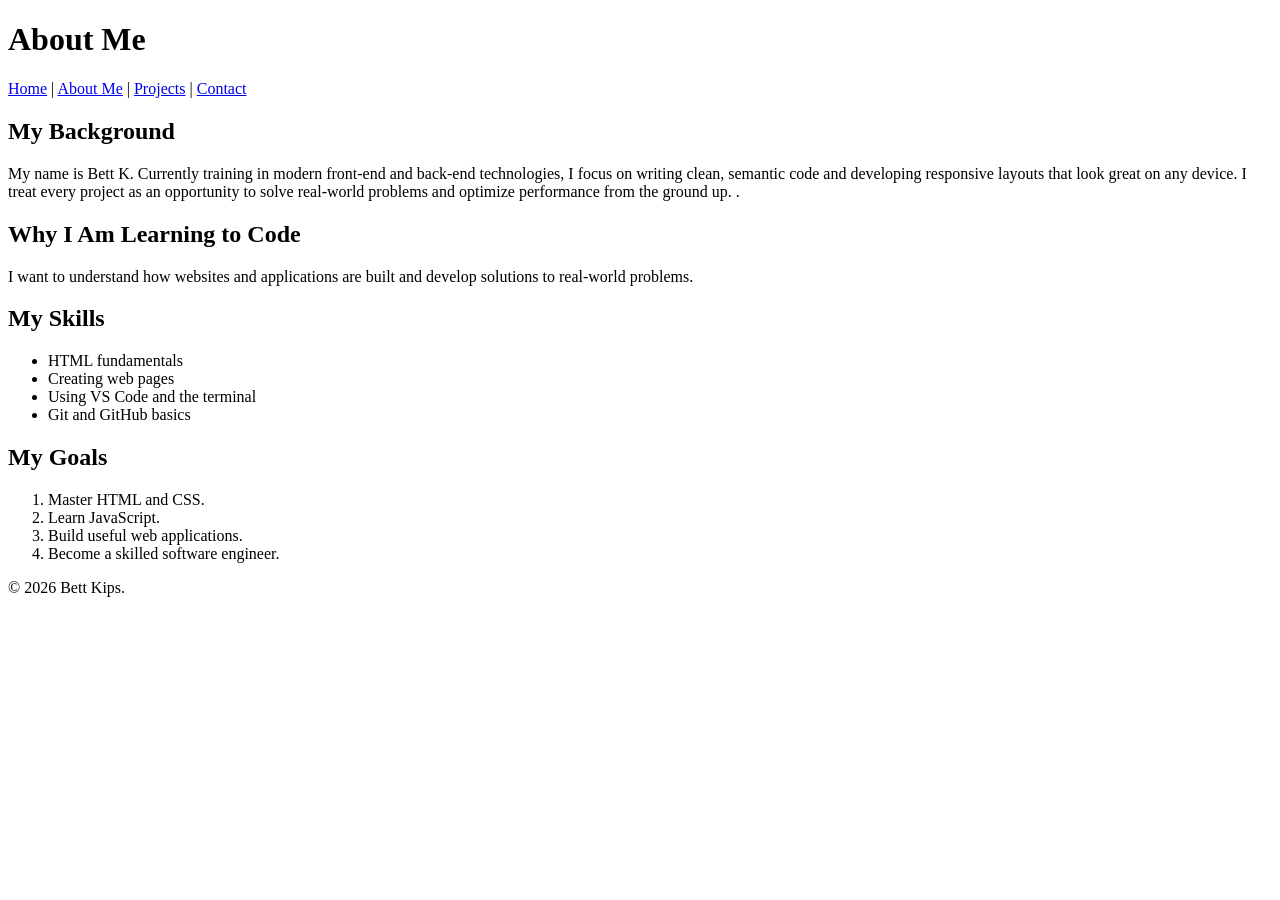
==== about.html @ f544eda3 "Build personal portfolio website" ====
<!doctype html>
<html lang="en">
  <head>
    <meta charset="UTF-8" />
    <meta name="viewport" content="width=device-width, initial-scale=1.0" />
    <title>About Me | My Portfolio</title>
  </head>
  <body>
    <header>
      <h1>About Me</h1>
    </header>

    <nav>
      <a href="index.html">Home</a> | <a href="about.html">About Me</a> |
      <a href="projects.html">Projects</a> |
      <a href="contact.html">Contact</a>
    </nav>

    <main>
      <section>
        <h2>My Background</h2>
        <p>
          My name is Bett K. Currently training in modern front-end and back-end
          technologies, I focus on writing clean, semantic code and developing
          responsive layouts that look great on any device. I treat every
          project as an opportunity to solve real-world problems and optimize
          performance from the ground up. .
        </p>
      </section>

      <section>
        <h2>Why I Am Learning to Code</h2>
        <p>
          I want to understand how websites and applications are built and
          develop solutions to real-world problems.
        </p>
      </section>

      <section>
        <h2>My Skills</h2>
        <ul>
          <li>HTML fundamentals</li>
          <li>Creating web pages</li>
          <li>Using VS Code and the terminal</li>
          <li>Git and GitHub basics</li>
        </ul>
      </section>

      <section>
        <h2>My Goals</h2>
        <ol>
          <li>Master HTML and CSS.</li>
          <li>Learn JavaScript.</li>
          <li>Build useful web applications.</li>
          <li>Become a skilled software engineer.</li>
        </ol>
      </section>
    </main>

    <footer>
      <p>&copy; 2026 Bett Kips.</p>
    </footer>
  </body>
</html>
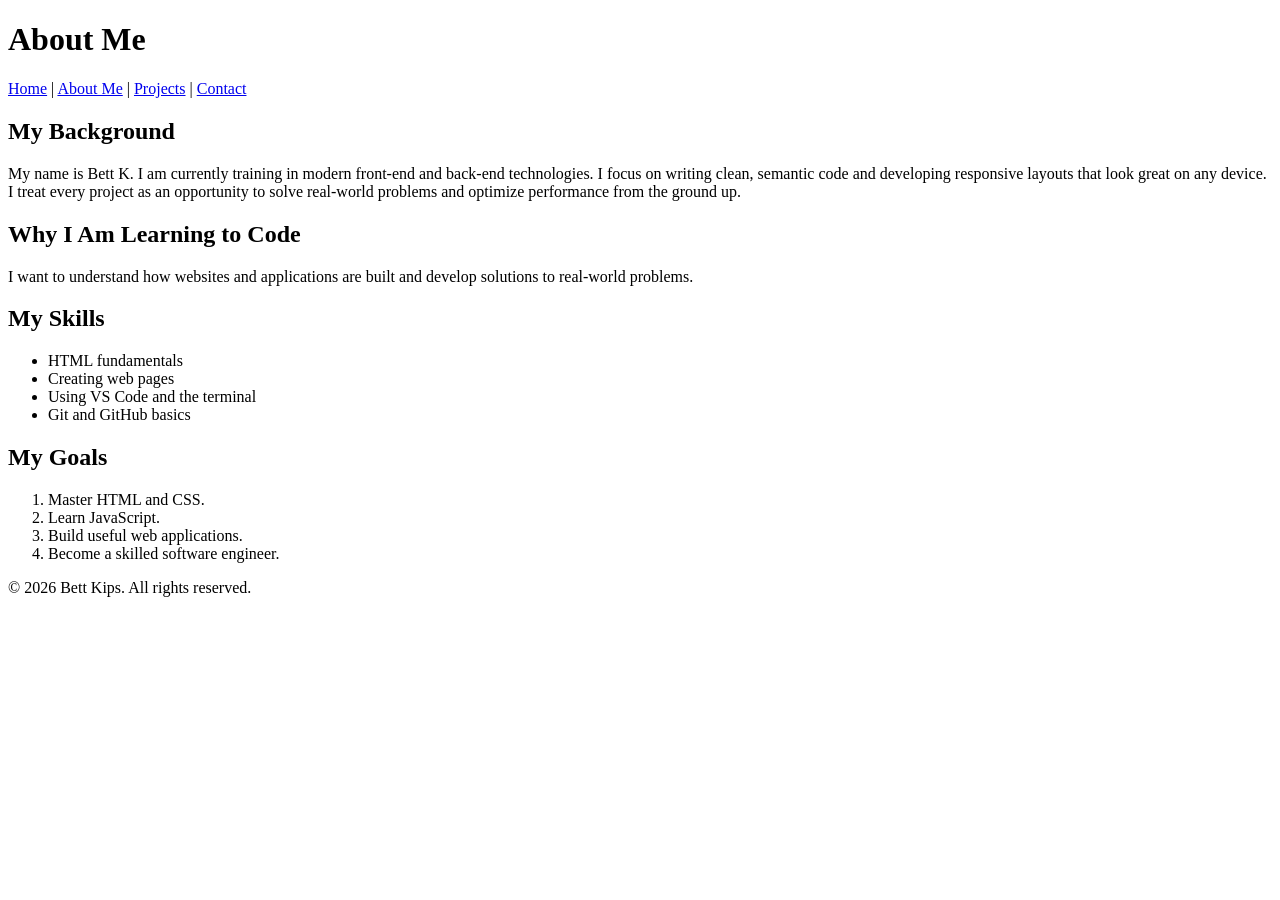
==== commit eed69ae1: "Add CSS design tokens and stylesheet foundation" ====
--- a/about.html
+++ b/about.html
@@ -3,15 +3,23 @@
   <head>
     <meta charset="UTF-8" />
     <meta name="viewport" content="width=device-width, initial-scale=1.0" />
+
     <title>About Me | My Portfolio</title>
+
+    <meta
+      name="description"
+      content="Learn about Bett Kips, my journey into software engineering, passion for web development, technical skills, and future career goals."
+    />
   </head>
+
   <body>
     <header>
       <h1>About Me</h1>
     </header>
 
-    <nav>
-      <a href="index.html">Home</a> | <a href="about.html">About Me</a> |
+    <nav aria-label="Main navigation">
+      <a href="index.html">Home</a> | 
+      <a href="about.html">About Me</a> |
       <a href="projects.html">Projects</a> |
       <a href="contact.html">Contact</a>
     </nav>
@@ -20,11 +28,11 @@
       <section>
         <h2>My Background</h2>
         <p>
-          My name is Bett K. Currently training in modern front-end and back-end
-          technologies, I focus on writing clean, semantic code and developing
-          responsive layouts that look great on any device. I treat every
-          project as an opportunity to solve real-world problems and optimize
-          performance from the ground up. .
+          My name is Bett K. I am currently training in modern front-end and
+          back-end technologies. I focus on writing clean, semantic code and
+          developing responsive layouts that look great on any device. I treat
+          every project as an opportunity to solve real-world problems and
+          optimize performance from the ground up.
         </p>
       </section>
 
@@ -58,7 +66,7 @@
     </main>
 
     <footer>
-      <p>&copy; 2026 Bett Kips.</p>
+      <p>&copy; 2026 Bett Kips. All rights reserved.</p>
     </footer>
   </body>
 </html>
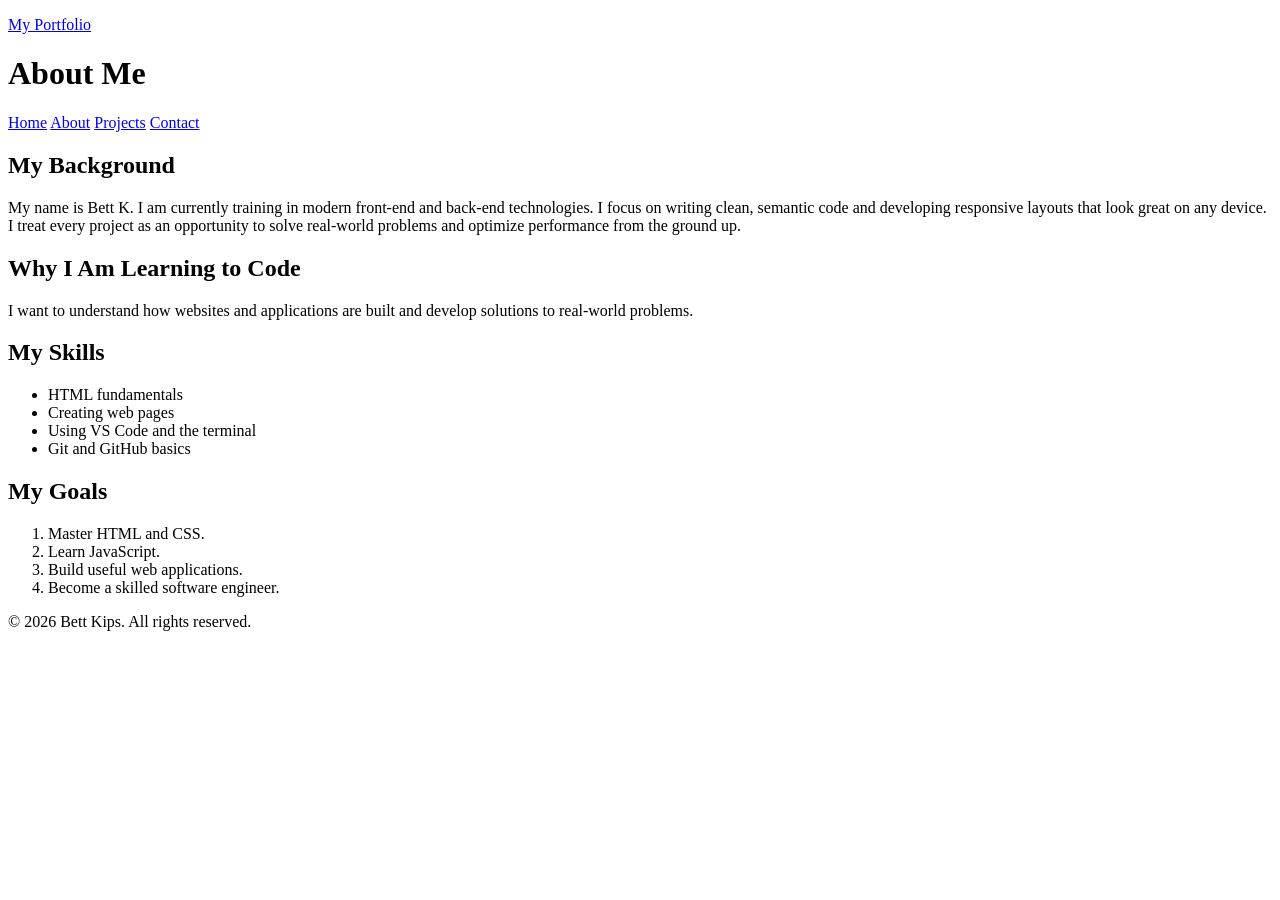
==== commit 38e0c9f5: "styles shared header naviagtion and footer" ====
--- a/about.html
+++ b/about.html
@@ -4,69 +4,85 @@
     <meta charset="UTF-8" />
     <meta name="viewport" content="width=device-width, initial-scale=1.0" />
 
-    <title>About Me | My Portfolio</title>
+    <title>About Me | Bett's Portfolio</title>
 
     <meta
       name="description"
       content="Learn about Bett Kips, my journey into software engineering, passion for web development, technical skills, and future career goals."
     />
+
+    <link rel="stylesheet" href="css/styles.css" />
   </head>
 
   <body>
-    <header>
-      <h1>About Me</h1>
+    <!-- Shared Header -->
+    <header class="site-header">
+      <div class="container">
+        <p class="site-title">
+          <a href="index.html">My Portfolio</a>
+        </p>
+
+        <h1>About Me</h1>
+
+        <nav class="site-nav" aria-label="Main navigation">
+          <a href="index.html">Home</a>
+          <a href="about.html">About</a>
+          <a href="projects.html">Projects</a>
+          <a href="contact.html">Contact</a>
+        </nav>
+      </div>
     </header>
 
-    <nav aria-label="Main navigation">
-      <a href="index.html">Home</a> | 
-      <a href="about.html">About Me</a> |
-      <a href="projects.html">Projects</a> |
-      <a href="contact.html">Contact</a>
-    </nav>
+    <!-- Main Content -->
+    <main>
+      <div class="container">
+        <section>
+          <h2>My Background</h2>
+          <p>
+            My name is Bett K. I am currently training in modern front-end and
+            back-end technologies. I focus on writing clean, semantic code and
+            developing responsive layouts that look great on any device. I treat
+            every project as an opportunity to solve real-world problems and
+            optimize performance from the ground up.
+          </p>
+        </section>
 
-    <main>
-      <section>
-        <h2>My Background</h2>
-        <p>
-          My name is Bett K. I am currently training in modern front-end and
-          back-end technologies. I focus on writing clean, semantic code and
-          developing responsive layouts that look great on any device. I treat
-          every project as an opportunity to solve real-world problems and
-          optimize performance from the ground up.
-        </p>
-      </section>
+        <section>
+          <h2>Why I Am Learning to Code</h2>
+          <p>
+            I want to understand how websites and applications are built and
+            develop solutions to real-world problems.
+          </p>
+        </section>
 
-      <section>
-        <h2>Why I Am Learning to Code</h2>
-        <p>
-          I want to understand how websites and applications are built and
-          develop solutions to real-world problems.
-        </p>
-      </section>
+        <section>
+          <h2>My Skills</h2>
+          <ul>
+            <li>HTML fundamentals</li>
+            <li>Creating web pages</li>
+            <li>Using VS Code and the terminal</li>
+            <li>Git and GitHub basics</li>
+          </ul>
+        </section>
 
-      <section>
-        <h2>My Skills</h2>
-        <ul>
-          <li>HTML fundamentals</li>
-          <li>Creating web pages</li>
-          <li>Using VS Code and the terminal</li>
-          <li>Git and GitHub basics</li>
-        </ul>
-      </section>
-
-      <section>
-        <h2>My Goals</h2>
-        <ol>
-          <li>Master HTML and CSS.</li>
-          <li>Learn JavaScript.</li>
-          <li>Build useful web applications.</li>
-          <li>Become a skilled software engineer.</li>
-        </ol>
-      </section>
+        <section>
+          <h2>My Goals</h2>
+          <ol>
+            <li>Master HTML and CSS.</li>
+            <li>Learn JavaScript.</li>
+            <li>Build useful web applications.</li>
+            <li>Become a skilled software engineer.</li>
+          </ol>
+        </section>
+      </div>
     </main>
 
-    <footer>
-      <p>&copy; 2026 Bett Kips. All rights reserved.</p>
+    <!-- Shared Footer -->
+    <footer class="site-footer">
+      <div class="container">
+        <p>&copy; 2026 Bett Kips. All rights reserved.</p>
+      </div>
     </footer>
   </body>
 </html>
+
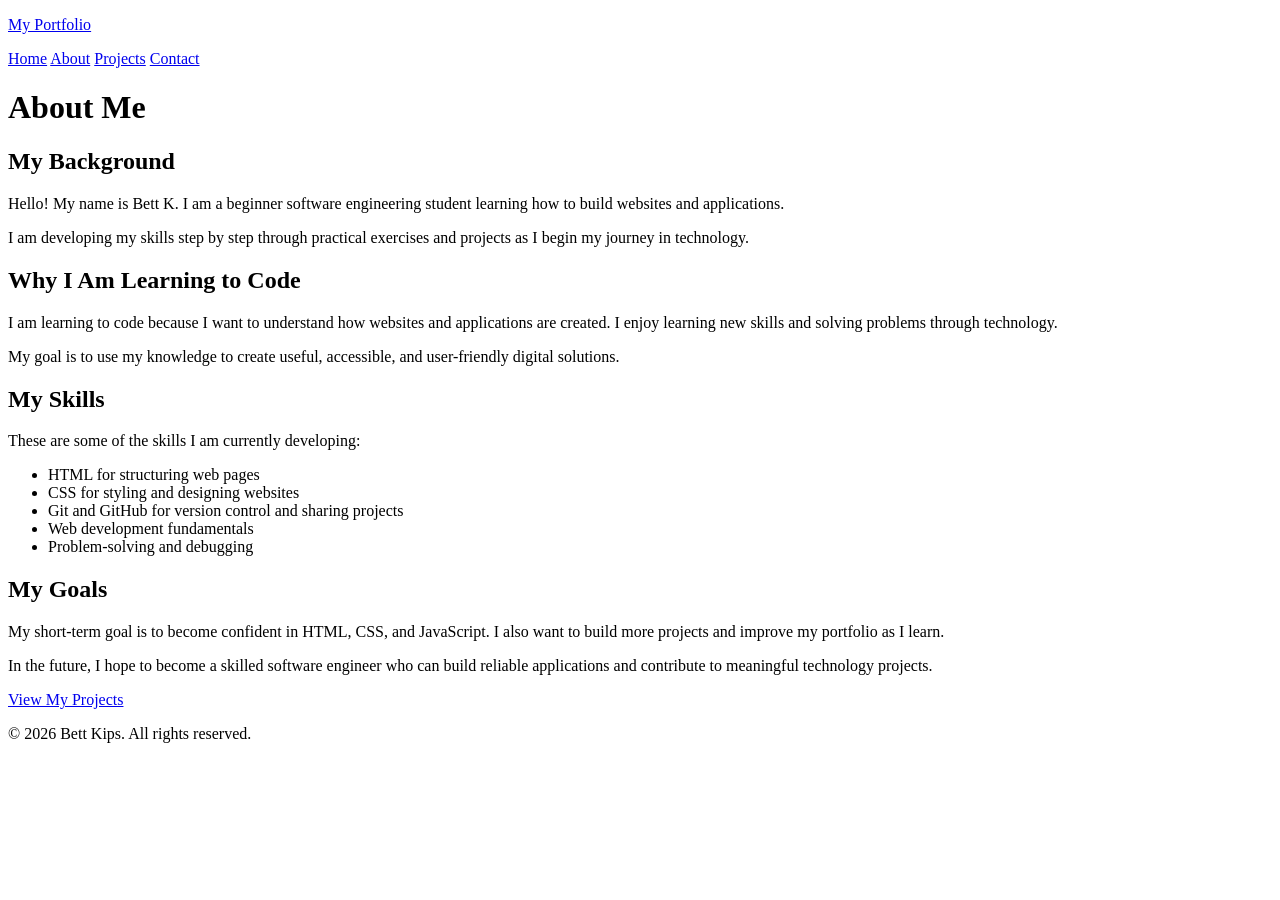
==== commit a9b5fa4a: "styles home and about pages" ====
--- a/about.html
+++ b/about.html
@@ -3,14 +3,11 @@
   <head>
     <meta charset="UTF-8" />
     <meta name="viewport" content="width=device-width, initial-scale=1.0" />
-
-    <title>About Me | Bett's Portfolio</title>
-
     <meta
       name="description"
-      content="Learn about Bett Kips, my journey into software engineering, passion for web development, technical skills, and future career goals."
+      content="Learn about Bett Kips, a software engineering student, their background, skills, and goals."
     />
-
+    <title>About Me | Bett's Portfolio</title>
     <link rel="stylesheet" href="css/styles.css" />
   </head>
 
@@ -22,58 +19,74 @@
           <a href="index.html">My Portfolio</a>
         </p>
 
-        <h1>About Me</h1>
-
         <nav class="site-nav" aria-label="Main navigation">
           <a href="index.html">Home</a>
-          <a href="about.html">About</a>
+          <a href="about.html" aria-current="page">About</a>
           <a href="projects.html">Projects</a>
           <a href="contact.html">Contact</a>
         </nav>
       </div>
     </header>
 
-    <!-- Main Content -->
+    <!-- Main About Content -->
     <main>
-      <div class="container">
+      <div class="container about-content">
+        <h1>About Me</h1>
+
         <section>
           <h2>My Background</h2>
           <p>
-            My name is Bett K. I am currently training in modern front-end and
-            back-end technologies. I focus on writing clean, semantic code and
-            developing responsive layouts that look great on any device. I treat
-            every project as an opportunity to solve real-world problems and
-            optimize performance from the ground up.
+            Hello! My name is Bett K. I am a beginner software engineering
+            student learning how to build websites and applications.
+          </p>
+          <p>
+            I am developing my skills step by step through practical exercises
+            and projects as I begin my journey in technology.
           </p>
         </section>
 
         <section>
           <h2>Why I Am Learning to Code</h2>
           <p>
-            I want to understand how websites and applications are built and
-            develop solutions to real-world problems.
+            I am learning to code because I want to understand how websites and
+            applications are created. I enjoy learning new skills and solving
+            problems through technology.
+          </p>
+          <p>
+            My goal is to use my knowledge to create useful, accessible, and
+            user-friendly digital solutions.
           </p>
         </section>
 
         <section>
           <h2>My Skills</h2>
+          <p>These are some of the skills I am currently developing:</p>
           <ul>
-            <li>HTML fundamentals</li>
-            <li>Creating web pages</li>
-            <li>Using VS Code and the terminal</li>
-            <li>Git and GitHub basics</li>
+            <li>HTML for structuring web pages</li>
+            <li>CSS for styling and designing websites</li>
+            <li>Git and GitHub for version control and sharing projects</li>
+            <li>Web development fundamentals</li>
+            <li>Problem-solving and debugging</li>
           </ul>
         </section>
 
         <section>
           <h2>My Goals</h2>
-          <ol>
-            <li>Master HTML and CSS.</li>
-            <li>Learn JavaScript.</li>
-            <li>Build useful web applications.</li>
-            <li>Become a skilled software engineer.</li>
-          </ol>
+          <p>
+            My short-term goal is to become confident in HTML, CSS, and
+            JavaScript. I also want to build more projects and improve my
+            portfolio as I learn.
+          </p>
+          <p>
+            In the future, I hope to become a skilled software engineer who can
+            build reliable applications and contribute to meaningful technology
+            projects.
+          </p>
         </section>
+
+        <p>
+          <a class="button" href="projects.html">View My Projects</a>
+        </p>
       </div>
     </main>
 
@@ -85,4 +98,3 @@
     </footer>
   </body>
 </html>
-
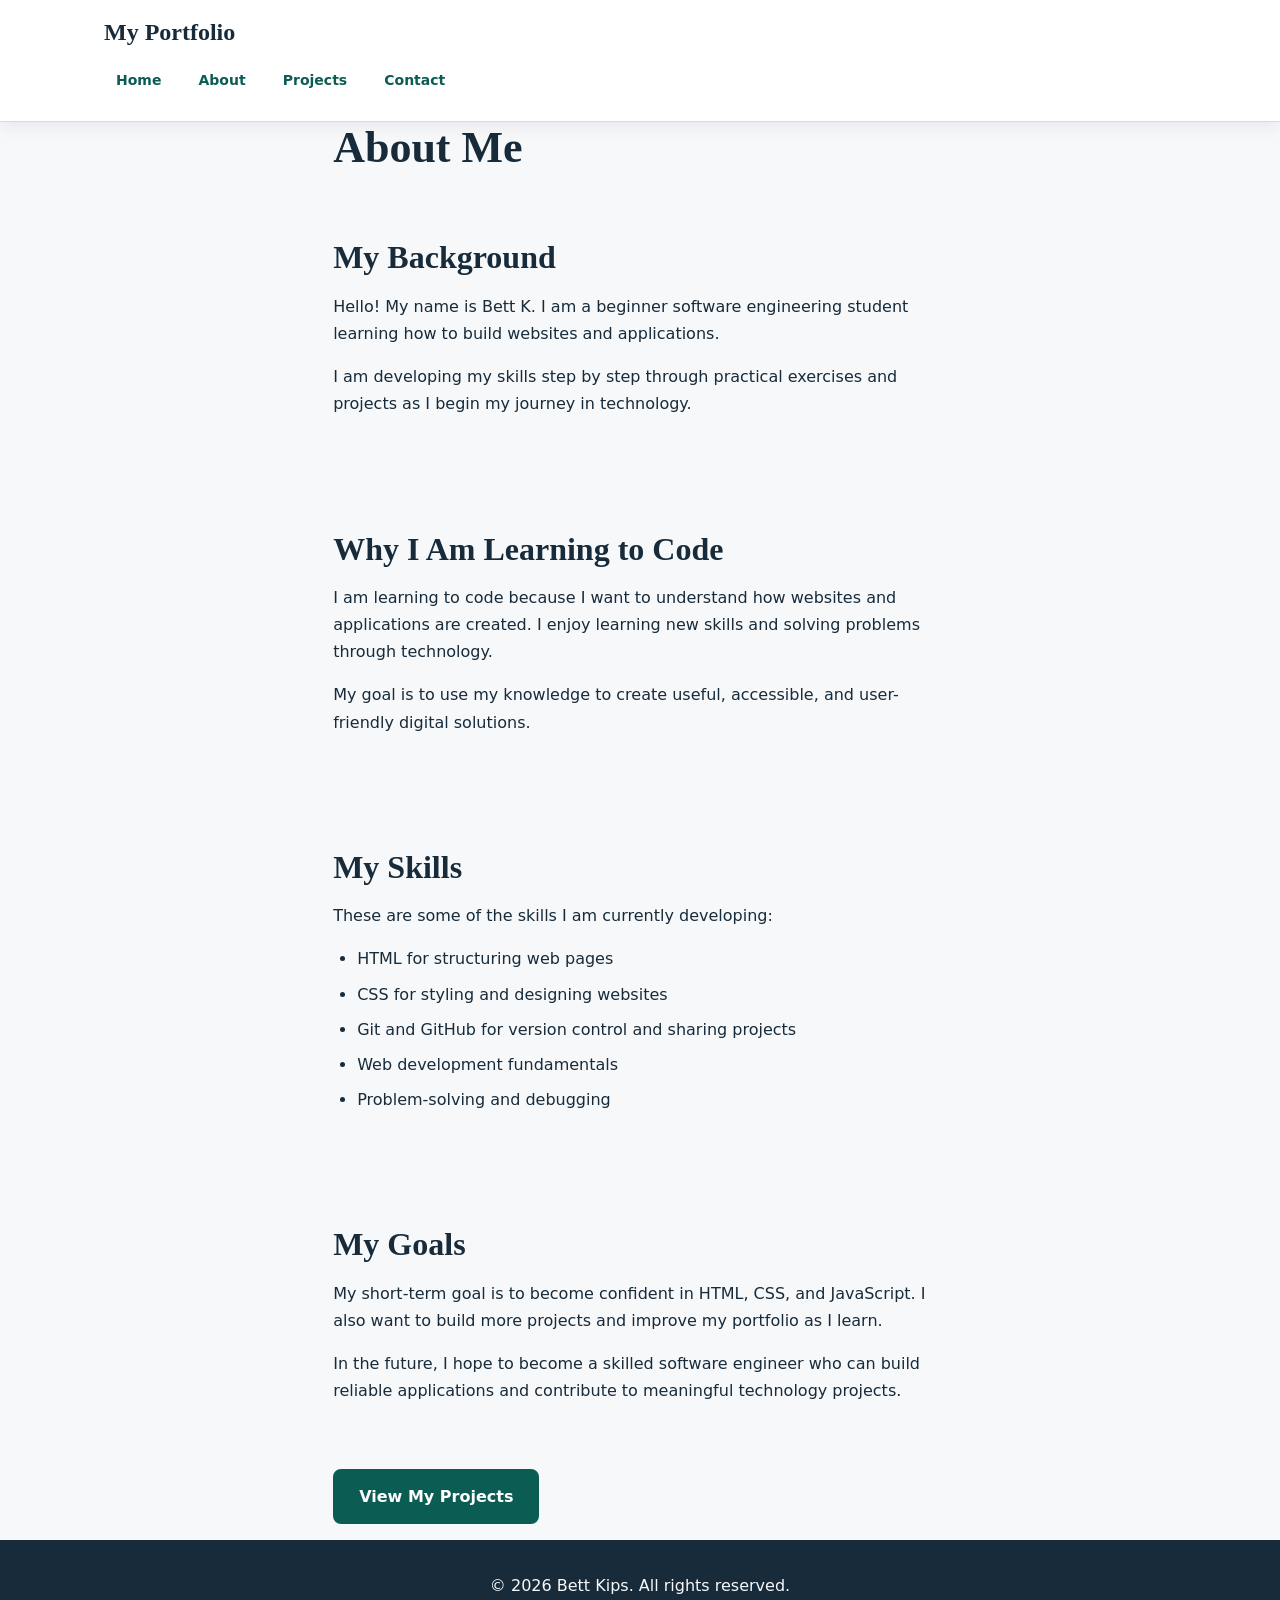
==== commit ee73f2d9: "fix stylesheet paths across portfolio pages" ====
--- a/about.html
+++ b/about.html
@@ -8,7 +8,7 @@
       content="Learn about Bett Kips, a software engineering student, their background, skills, and goals."
     />
     <title>About Me | Bett's Portfolio</title>
-    <link rel="stylesheet" href="css/styles.css" />
+    <link rel="stylesheet" href="styles.css" />
   </head>
 
   <body>
--- a/styles.css
+++ b/styles.css
@@ -0,0 +1,433 @@
+/* 1. DESIGN TOKENS */
+:root {
+  /* Colours */
+  --color-primary: #0b5d54;
+  --color-primary-dark: #08463f;
+  --color-text: #172b3a;
+  --color-muted: #4b5965;
+  --color-background: #f7f8fa;
+  --color-surface: #ffffff;
+  --color-featured: #e6f4ef;
+  --color-accent: #f2c14e;
+  --color-footer: #172b3a;
+  --color-footer-text: #f7f8fa;
+  --color-border: #d4dce2;
+
+  /* Typography scale */
+  --font-xs: 0.75rem;
+  --font-sm: 0.875rem;
+  --font-base: 1rem;
+  --font-lg: 1.25rem;
+  --font-xl: 1.5rem;
+  --font-2xl: 2rem;
+  --font-3xl: 2.75rem;
+
+  /* Spacing scale */
+  --space-1: 0.25rem;
+  --space-2: 0.5rem;
+  --space-3: 0.75rem;
+  --space-4: 1rem;
+  --space-6: 1.5rem;
+  --space-8: 2rem;
+  --space-12: 3rem;
+  --space-16: 4rem;
+
+  /* Layout */
+  --container-width: 70rem;
+  --content-width: 65ch;
+  --radius: 0.75rem;
+  --shadow: 0 0.25rem 1rem rgb(23 43 58 / 8%);
+
+  /* Fonts */
+  --font-body:
+    system-ui, -apple-system, BlinkMacSystemFont, "Segoe UI", sans-serif;
+  --font-heading: Georgia, "Times New Roman", serif;
+
+  /* Motion */
+  --transition: 180ms ease;
+}
+
+/* 2. RESET */
+*,
+*::before,
+*::after {
+  box-sizing: border-box;
+}
+
+html {
+  scroll-padding-top: 7rem;
+}
+
+body {
+  margin: 0;
+  font-family: var(--font-body);
+  font-size: var(--font-base);
+  line-height: 1.7;
+  color: var(--color-text);
+  background: var(--color-background);
+  overflow-wrap: anywhere;
+}
+
+img,
+video {
+  display: block;
+  max-width: 100%;
+  height: auto;
+}
+
+input,
+textarea,
+select,
+button {
+  font: inherit;
+}
+
+/* 3. TYPOGRAPHY */
+h1,
+h2,
+h3,
+h4 {
+  margin-top: 0;
+  margin-bottom: var(--space-4);
+  font-family: var(--font-heading);
+  line-height: 1.2;
+  color: var(--color-text);
+  overflow-wrap: anywhere;
+}
+
+h1 {
+  font-size: var(--font-3xl);
+}
+
+h2 {
+  font-size: var(--font-2xl);
+}
+
+h3 {
+  font-size: var(--font-xl);
+}
+
+h4 {
+  font-size: var(--font-lg);
+}
+
+p {
+  max-width: var(--content-width);
+  margin-top: 0;
+  margin-bottom: var(--space-4);
+}
+
+ul,
+ol {
+  padding-left: var(--space-6);
+}
+
+li {
+  margin-bottom: var(--space-2);
+}
+
+small,
+.text-muted {
+  color: var(--color-muted);
+}
+
+a {
+  color: var(--color-primary);
+  text-underline-offset: 0.2em;
+  transition: color var(--transition);
+}
+
+a:hover {
+  color: var(--color-primary-dark);
+}
+
+a:focus-visible,
+button:focus-visible,
+input:focus-visible,
+textarea:focus-visible,
+select:focus-visible {
+  outline: 3px solid var(--color-primary);
+  outline-offset: 3px;
+}
+
+/* 4. SHARED LAYOUT */
+.container {
+  width: 100%;
+  max-width: var(--container-width);
+  margin: 0 auto;
+  padding-right: var(--space-6);
+  padding-left: var(--space-6);
+}
+
+section {
+  padding-top: var(--space-12);
+  padding-bottom: var(--space-12);
+  scroll-margin-top: 7rem;
+}
+
+.section-heading {
+  margin-bottom: var(--space-6);
+}
+
+.site-header {
+  position: sticky;
+  top: 0;
+  z-index: 10;
+  background: var(--color-surface);
+  border-bottom: 1px solid var(--color-border);
+  box-shadow: var(--shadow);
+}
+
+.site-header .container {
+  padding-top: var(--space-3);
+  padding-bottom: var(--space-3);
+}
+
+.site-title {
+  margin-bottom: var(--space-2);
+  font-family: var(--font-heading);
+  font-size: var(--font-xl);
+  font-weight: 700;
+}
+
+.site-title a {
+  color: var(--color-text);
+  text-decoration: none;
+}
+
+.site-nav a {
+  display: inline-block;
+  margin-right: var(--space-2);
+  margin-bottom: var(--space-2);
+  padding: var(--space-2) var(--space-3);
+  border-radius: 0.375rem;
+  font-size: var(--font-sm);
+  font-weight: 600;
+  text-decoration: none;
+}
+
+.site-nav a:hover,
+.site-nav a:focus-visible {
+  color: var(--color-primary-dark);
+  background: var(--color-featured);
+}
+
+main {
+  min-height: 60vh;
+}
+
+.site-footer {
+  padding: var(--space-8) var(--space-4);
+  color: var(--color-footer-text);
+  background: var(--color-footer);
+  text-align: center;
+}
+
+.site-footer p {
+  margin: 0 auto;
+}
+
+.site-footer a {
+  color: var(--color-footer-text);
+}
+
+.site-footer a:hover {
+  color: var(--color-accent);
+}
+
+/* 5. HOME PAGE */
+.hero {
+  padding-top: var(--space-16);
+  padding-bottom: var(--space-16);
+  background: var(--color-featured);
+}
+
+.hero h1 {
+  max-width: 18ch;
+  margin-bottom: var(--space-6);
+}
+
+.hero p {
+  max-width: 60ch;
+  font-size: var(--font-lg);
+}
+
+.hero img {
+  margin-top: var(--space-6);
+  border-radius: var(--radius);
+}
+
+/* 6. ABOUT PAGE */
+.about-content {
+  max-width: var(--content-width);
+  margin: 0 auto;
+}
+
+.about-content img {
+  margin-bottom: var(--space-6);
+  border-radius: var(--radius);
+}
+
+/* 7. PROJECT CARDS */
+.project-list {
+  display: flex;
+  flex-wrap: wrap;
+  gap: var(--space-6);
+  align-items: stretch;
+}
+
+.project-card {
+  position: relative;
+  flex: 1 1 18rem;
+  min-width: 0;
+  padding: var(--space-8) var(--space-6) var(--space-6);
+  border: 1px solid var(--color-border);
+  border-radius: var(--radius);
+  background: var(--color-surface);
+  box-shadow: var(--shadow);
+  transition:
+    transform var(--transition),
+    box-shadow var(--transition);
+}
+
+.project-card:hover {
+  transform: translateY(-3px);
+  box-shadow: 0 0.5rem 1.5rem rgb(23 43 58 / 12%);
+}
+
+.project-card h2,
+.project-card h3 {
+  margin-top: var(--space-4);
+}
+
+.project-card p {
+  max-width: var(--content-width);
+}
+
+.project-card img {
+  width: 100%;
+  margin-bottom: var(--space-4);
+  border-radius: 0.5rem;
+}
+
+.badge {
+  position: absolute;
+  top: var(--space-3);
+  right: var(--space-3);
+  max-width: calc(100% - 2rem);
+  padding: var(--space-1) var(--space-3);
+  border-radius: 999px;
+  color: var(--color-text);
+  background: var(--color-accent);
+  font-size: var(--font-xs);
+  font-weight: 700;
+}
+/* Project images */
+.project-image {
+  margin: var(--space-4) 0;
+  border-radius: var(--radius);
+}
+
+/* Project summary table */
+.project-table {
+  width: 100%;
+  border-collapse: collapse;
+  margin: var(--space-6) 0;
+  background: var(--color-surface);
+}
+
+.project-table caption {
+  font-weight: 700;
+  margin-bottom: var(--space-3);
+}
+
+.project-table th,
+.project-table td {
+  border: 1px solid var(--color-border);
+  padding: var(--space-3);
+  text-align: left;
+}
+
+.project-table th {
+  color: var(--color-text);
+  background: var(--color-featured);
+}
+
+/* 8. BUTTONS */
+.button {
+  display: inline-block;
+  max-width: 100%;
+  padding: var(--space-3) var(--space-6);
+  border: 2px solid var(--color-primary);
+  border-radius: 0.5rem;
+  color: #ffffff;
+  background: var(--color-primary);
+  font-weight: 700;
+  text-align: center;
+  text-decoration: none;
+  cursor: pointer;
+  transition:
+    background-color var(--transition),
+    border-color var(--transition),
+    color var(--transition);
+}
+
+.button:hover {
+  border-color: var(--color-primary-dark);
+  color: #ffffff;
+  background: var(--color-primary-dark);
+}
+
+.button:focus-visible {
+  outline: 3px solid var(--color-primary-dark);
+  outline-offset: 3px;
+}
+
+/* 9. CONTACT FORM */
+.contact-form {
+  width: 100%;
+  max-width: 40rem;
+}
+
+.contact-form label {
+  display: block;
+  margin-bottom: var(--space-2);
+  font-weight: 600;
+}
+
+.contact-form input,
+.contact-form textarea,
+.contact-form select {
+  display: block;
+  width: 100%;
+  max-width: 100%;
+  margin-bottom: var(--space-6);
+  padding: var(--space-3);
+  border: 1px solid var(--color-muted);
+  border-radius: 0.375rem;
+  color: var(--color-text);
+  background: var(--color-surface);
+}
+
+.contact-form textarea {
+  min-height: 8rem;
+  resize: vertical;
+}
+
+.contact-form input:focus-visible,
+.contact-form textarea:focus-visible,
+.contact-form select:focus-visible {
+  border-color: var(--color-primary);
+}
+
+/* 10. REDUCED MOTION */
+@media (prefers-reduced-motion: reduce) {
+  *,
+  *::before,
+  *::after {
+    scroll-behavior: auto !important;
+    animation-duration: 0.01ms !important;
+    animation-iteration-count: 1 !important;
+    transition-duration: 0.01ms !important;
+  }
+}
